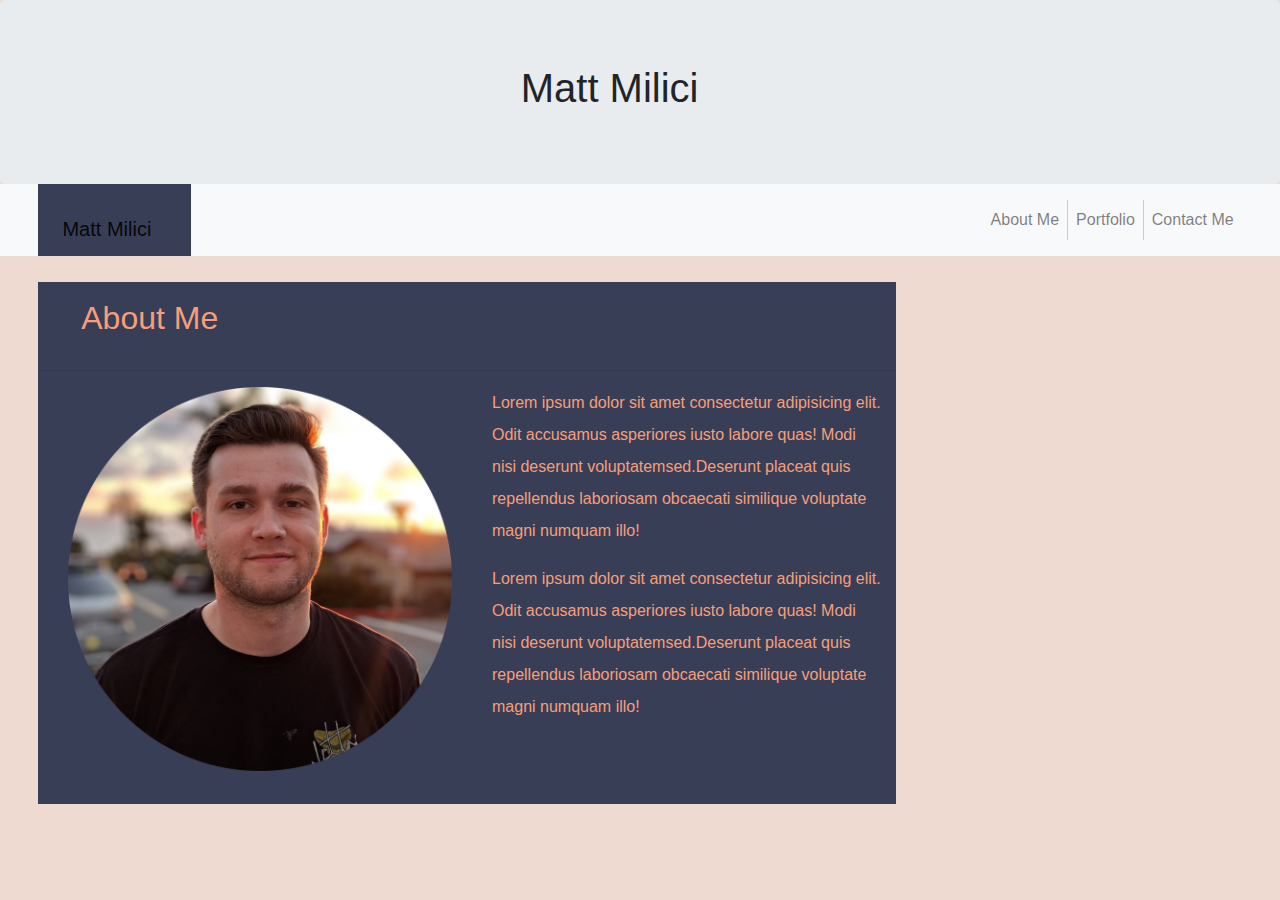
==== index.html @ 7990d2c3 "fixed the about me page and refactored css" ====
<!DOCTYPE html>
<html lang="en">
	<head>
		<meta charset="UTF-8" />
		<meta name="viewport" content="width=device-width, initial-scale=1.0" />
		<link
			rel="stylesheet"
			href="https://maxcdn.bootstrapcdn.com/bootstrap/4.5.0/css/bootstrap.min.css"
		/>
		<script src="https://ajax.googleapis.com/ajax/libs/jquery/3.5.1/jquery.min.js"></script>
		<script src="https://cdnjs.cloudflare.com/ajax/libs/popper.js/1.16.0/umd/popper.min.js"></script>
		<script src="https://maxcdn.bootstrapcdn.com/bootstrap/4.5.0/js/bootstrap.min.js"></script>
		<link rel="stylesheet" href="./style.css" />
		<title>Matt Milici Portfolio</title>
	</head>

	<body>
		<header class="header jumbotron text-center" style="margin-bottom: 0;">
			<h1>Matt Milici</h1>
		</header>

		<nav class="navbar navbar-expand-sm bg-light navbar-light text-center">
			<div class="name-logo">
				<a class="navbar-brand" href="#">Matt Milici</a>
			</div>

			<button
				class="navbar-toggler"
				type="button"
				data-toggle="collapse"
				data-target="#collapsibleNavbar"
			>
				<span class="navbar-toggler-icon"></span>
			</button>
			<div class="collapse navbar-collapse" id="collapsibleNavbar">
				<ul class="navbar-nav ml-auto">
					<li class="nav-item">
						<a class="nav-link" href="index.html">About Me</a>
					</li>
					<li class="nav-item">
						<a class="nav-link" href="portfolio.html">Portfolio</a>
					</li>
					<li class="nav-item">
						<a class="nav-link" href="contact.html">Contact Me</a>
					</li>
				</ul>
			</div>
		</nav>

		<main>
			<header class="name">
				<h2>About Me</h2>
			</header>
			<hr />

			<div class="container">
				<article class="row">
					<div class="col-12">
						<img
							class="float-left col-sm-12 col-md-6 col-lg-6"
							src="milici-profile-pic.png "
							alt="Matt Milici Profile "
						/>
						<p>
							Lorem ipsum dolor sit amet consectetur adipisicing elit. Odit
							accusamus asperiores iusto labore quas! Modi nisi deserunt
							voluptatemsed.Deserunt placeat quis repellendus laboriosam
							obcaecati similique voluptate magni numquam illo!
						</p>
						<p>
							Lorem ipsum dolor sit amet consectetur adipisicing elit. Odit
							accusamus asperiores iusto labore quas! Modi nisi deserunt
							voluptatemsed.Deserunt placeat quis repellendus laboriosam
							obcaecati similique voluptate magni numquam illo!
						</p>
					</div>
				</article>
			</div>
		</main>
		<script
			src="https://code.jquery.com/jquery-3.3.1.slim.min.js "
			integrity="sha384-q8i/X+965DzO0rT7abK41JStQIAqVgRVzpbzo5smXKp4YfRvH+8abtTE1Pi6jizo "
			crossorigin="anonymous "
		></script>
		<script
			src="https://cdnjs.cloudflare.com/ajax/libs/popper.js/1.14.3/umd/popper.min.js "
			integrity="sha384-ZMP7rVo3mIykV+2+9J3UJ46jBk0WLaUAdn689aCwoqbBJiSnjAK/l8WvCWPIPm49 "
			crossorigin="anonymous "
		></script>
		<script
			src="https://stackpath.bootstrapcdn.com/bootstrap/4.1.3/js/bootstrap.min.js "
			integrity="sha384-ChfqqxuZUCnJSK3+MXmPNIyE6ZbWh2IMqE241rYiqJxyMiZ6OW/JmZQ5stwEULTy "
			crossorigin="anonymous "
		></script>
	</body>
</html>
---- style.css ----
li:not(:last-child) {
            border-right: 1px solid #ccc;
        }
        
        .navbar {
            padding: 0% 3%;
        }
        
        h2 {
            text-align: left;
            padding: 2% 0%;
            margin-left: 5%;
        }
        
        main {
            background-color: #383e56;
            margin: 2% 3%;
            color: #f69e7b;
            margin-right: 30%;
        }
        
        .name-logo {
            padding: 0 2%;
            background-color: #383e56;
            font-size: 3em;
        }
        
        p {
            line-height: 2.0rem;
        }
        
        body {
            background-color: #eedad1;
        }
        
        header h1 {
            padding-right: 5%;
        }
        
        img {
            margin-bottom: 4%;
            margin-right: 3%;
        }
        
        @media screen and (max-width: 900px) {
            main {
                background-color: #383e56;
                color: #f69e7b;
                margin-right: 0%;
                margin: 2% 3%;
            }
        }
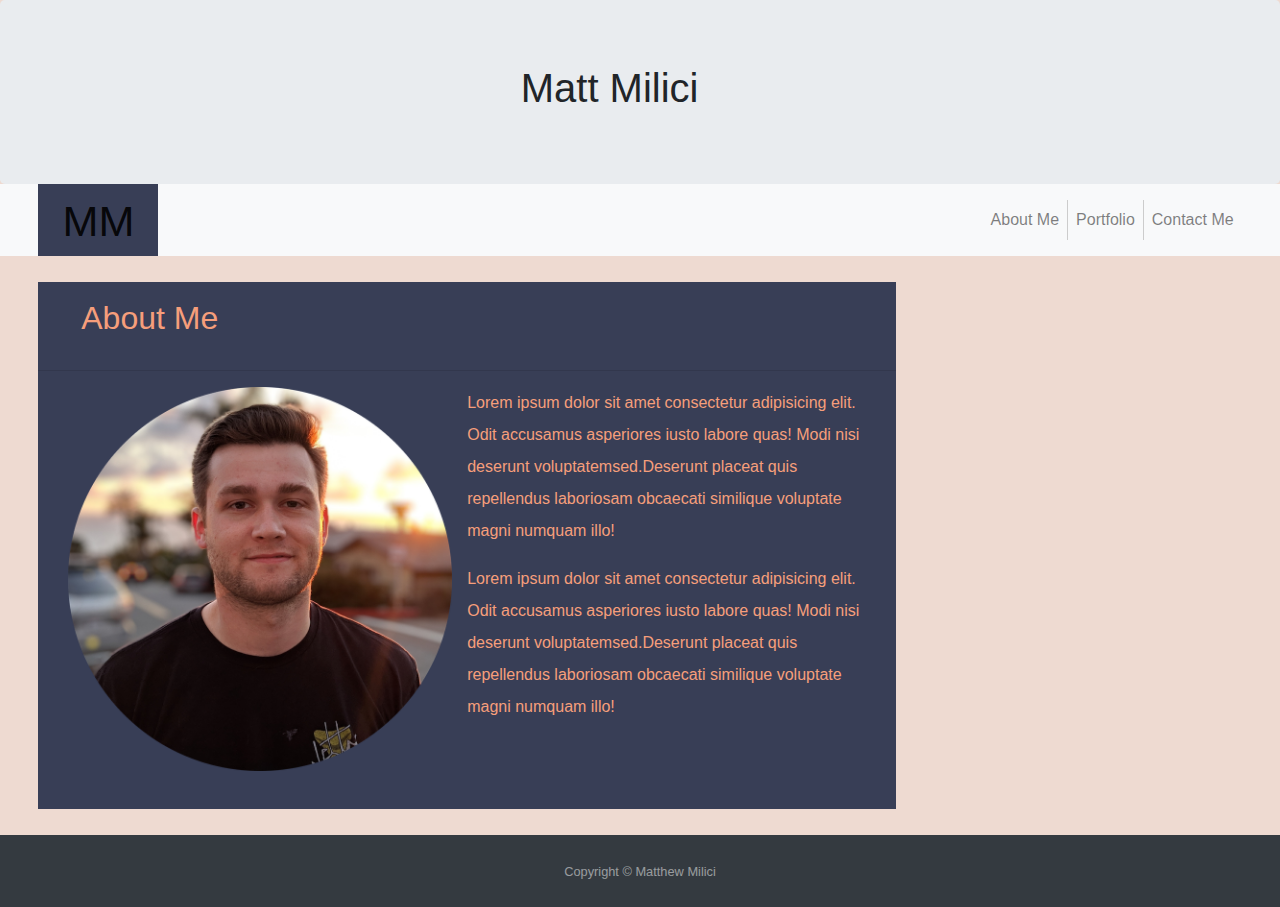
==== commit 74797589: "added contact page and began working on portfolio" ====
--- a/index.html
+++ b/index.html
@@ -21,7 +21,7 @@
 
 		<nav class="navbar navbar-expand-sm bg-light navbar-light text-center">
 			<div class="name-logo">
-				<a class="navbar-brand" href="#">Matt Milici</a>
+				<a class="navbar-brand" href="#">MM</a>
 			</div>
 
 			<button
@@ -57,7 +57,7 @@
 				<article class="row">
 					<div class="col-12">
 						<img
-							class="float-left col-sm-12 col-md-6 col-lg-6"
+							class="profile-img float-left col-sm-12 col-md-6 col-lg-6"
 							src="milici-profile-pic.png "
 							alt="Matt Milici Profile "
 						/>
@@ -77,6 +77,13 @@
 				</article>
 			</div>
 		</main>
+
+		<footer id="sticky-footer" class="py-4 bg-dark text-white-50">
+			<div class="container text-center">
+				<small>Copyright &copy; Matthew Milici</small>
+			</div>
+		</footer>
+
 		<script
 			src="https://code.jquery.com/jquery-3.3.1.slim.min.js "
 			integrity="sha384-q8i/X+965DzO0rT7abK41JStQIAqVgRVzpbzo5smXKp4YfRvH+8abtTE1Pi6jizo "
--- a/style.css
+++ b/style.css
@@ -1,52 +1,106 @@
-        li:not(:last-child) {
-            border-right: 1px solid #ccc;
-        }
-        
-        .navbar {
-            padding: 0% 3%;
-        }
-        
-        h2 {
-            text-align: left;
-            padding: 2% 0%;
-            margin-left: 5%;
-        }
-        
-        main {
-            background-color: #383e56;
-            margin: 2% 3%;
-            color: #f69e7b;
-            margin-right: 30%;
-        }
-        
-        .name-logo {
-            padding: 0 2%;
-            background-color: #383e56;
-            font-size: 3em;
-        }
-        
-        p {
-            line-height: 2.0rem;
-        }
-        
-        body {
-            background-color: #eedad1;
-        }
-        
-        header h1 {
-            padding-right: 5%;
-        }
-        
-        img {
-            margin-bottom: 4%;
-            margin-right: 3%;
-        }
-        
-        @media screen and (max-width: 900px) {
-            main {
-                background-color: #383e56;
-                color: #f69e7b;
-                margin-right: 0%;
-                margin: 2% 3%;
-            }
-        }+li:not(:last-child) {
+    border-right: 1px solid #ccc;
+}
+
+.navbar {
+    padding: 0% 3%;
+}
+
+h2 {
+    text-align: left;
+    padding: 2% 0%;
+    margin-left: 5%;
+}
+
+main {
+    background-color: #383e56;
+    margin: 2% 3%;
+    color: #f69e7b;
+    margin-right: 30%;
+    padding-bottom: 3%;
+}
+
+.name-logo {
+    padding: 0 2%;
+    background-color: #383e56;
+    font-size: 3em;
+}
+
+p {
+    line-height: 2.0rem;
+}
+
+body {
+    background-color: #eedad1;
+}
+
+header h1 {
+    padding-right: 5%;
+}
+
+.navbar-brand {
+    padding: 0;
+    margin: 0;
+    font-size: .9em;
+}
+
+
+/* ------------ contact me ---------------- */
+
+.form-group {
+    margin: 0 3% 3% 3%;
+}
+
+.message {
+    display: block;
+}
+
+
+/* ------------ contact me ---------------- */
+
+
+/* ----------- Portfolio ---------- */
+
+.bottom-right {
+    position: absolute;
+    text-align: center;
+    top: 80%;
+    left: 0;
+    width: 100%;
+    background-color: blue;
+    opacity: 70%;
+}
+
+.LinkedIn {
+    padding: 0;
+    margin: 3% 2%;
+}
+
+
+/* ----------- Portfolio ---------- */
+
+@media screen and (max-width: 800px) {
+    main {
+        background-color: #383e56;
+        color: #f69e7b;
+        margin-right: 0%;
+        margin: 2% 1%;
+    }
+    .profile-img {
+        margin-bottom: 5%;
+        margin-right: 3%;
+    }
+    .container {
+        padding: 0;
+        margin: auto;
+    }
+    p {
+        text-align: center;
+    }
+}
+
+@media only screen and (max-width: 900px) {
+    header {
+        display: none;
+    }
+}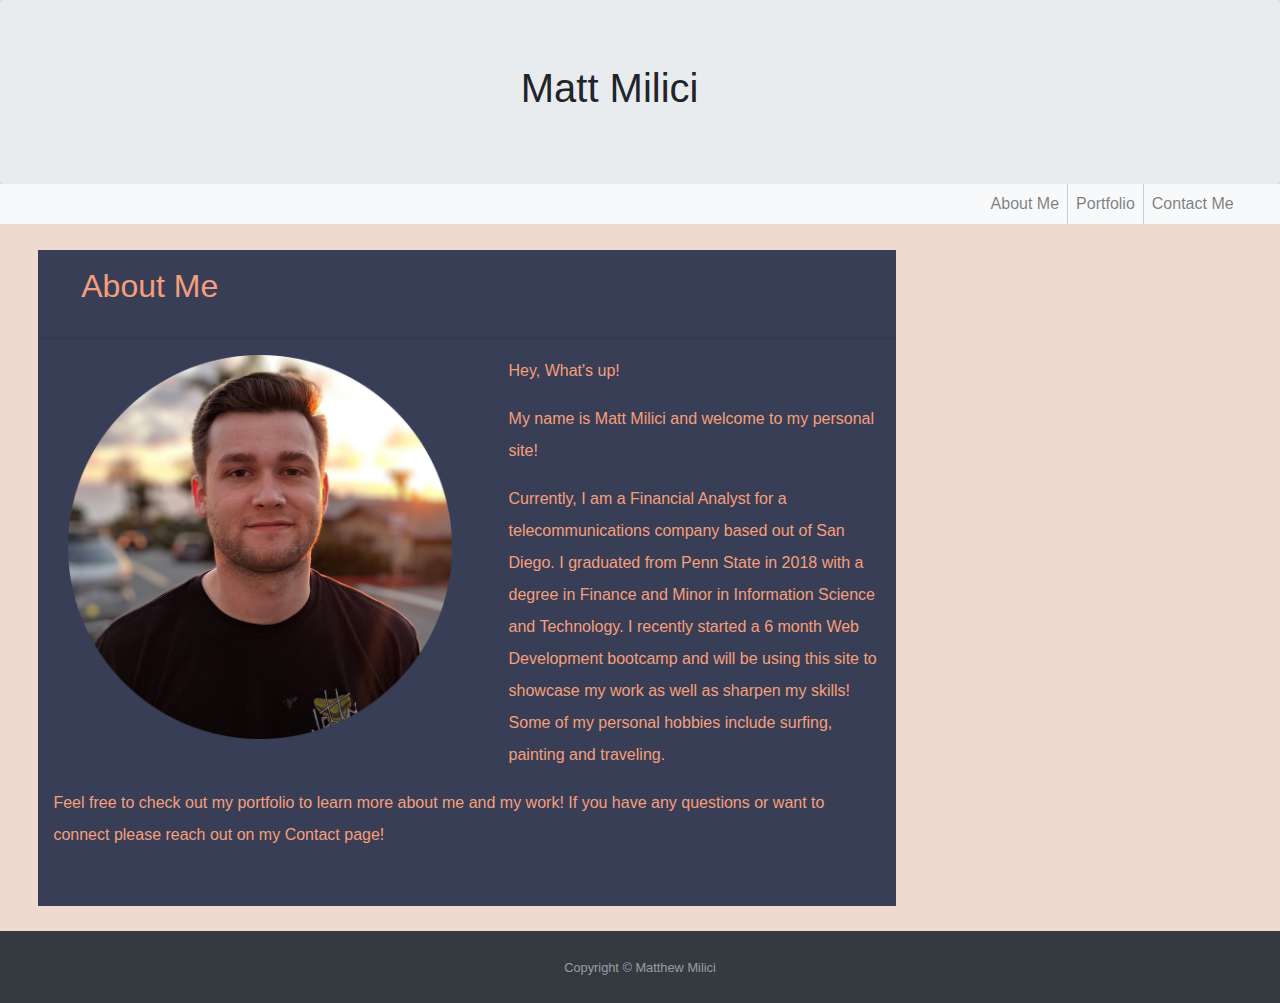
==== commit 6b1d892c: "resolved issue with portfolio div" ====
--- a/index.html
+++ b/index.html
@@ -1,103 +1,78 @@
 <!DOCTYPE html>
 <html lang="en">
-	<head>
-		<meta charset="UTF-8" />
-		<meta name="viewport" content="width=device-width, initial-scale=1.0" />
-		<link
-			rel="stylesheet"
-			href="https://maxcdn.bootstrapcdn.com/bootstrap/4.5.0/css/bootstrap.min.css"
-		/>
-		<script src="https://ajax.googleapis.com/ajax/libs/jquery/3.5.1/jquery.min.js"></script>
-		<script src="https://cdnjs.cloudflare.com/ajax/libs/popper.js/1.16.0/umd/popper.min.js"></script>
-		<script src="https://maxcdn.bootstrapcdn.com/bootstrap/4.5.0/js/bootstrap.min.js"></script>
-		<link rel="stylesheet" href="./style.css" />
-		<title>Matt Milici Portfolio</title>
-	</head>
 
-	<body>
-		<header class="header jumbotron text-center" style="margin-bottom: 0;">
-			<h1>Matt Milici</h1>
-		</header>
+<head>
+    <meta charset="UTF-8" />
+    <meta name="viewport" content="width=device-width, initial-scale=1.0" />
+    <link rel="stylesheet" href="https://maxcdn.bootstrapcdn.com/bootstrap/4.5.0/css/bootstrap.min.css" />
+    <script src="https://ajax.googleapis.com/ajax/libs/jquery/3.5.1/jquery.min.js"></script>
+    <script src="https://cdnjs.cloudflare.com/ajax/libs/popper.js/1.16.0/umd/popper.min.js"></script>
+    <script src="https://maxcdn.bootstrapcdn.com/bootstrap/4.5.0/js/bootstrap.min.js"></script>
+    <link rel="stylesheet" href="./style.css" />
+    <title>Matt Milici Portfolio</title>
+</head>
 
-		<nav class="navbar navbar-expand-sm bg-light navbar-light text-center">
-			<div class="name-logo">
-				<a class="navbar-brand" href="#">MM</a>
-			</div>
+<body>
+    <header class="header jumbotron text-center" style="margin-bottom: 0;">
+        <h1>Matt Milici</h1>
+    </header>
 
-			<button
-				class="navbar-toggler"
-				type="button"
-				data-toggle="collapse"
-				data-target="#collapsibleNavbar"
-			>
+    <nav class="navbar navbar-expand-sm bg-light navbar-light text-center">
+        <div class="name-logo">
+            <a class="navbar-brand" href="#">MM</a>
+        </div>
+
+        <button class="navbar-toggler" type="button" data-toggle="collapse" data-target="#collapsibleNavbar">
 				<span class="navbar-toggler-icon"></span>
 			</button>
-			<div class="collapse navbar-collapse" id="collapsibleNavbar">
-				<ul class="navbar-nav ml-auto">
-					<li class="nav-item">
-						<a class="nav-link" href="index.html">About Me</a>
-					</li>
-					<li class="nav-item">
-						<a class="nav-link" href="portfolio.html">Portfolio</a>
-					</li>
-					<li class="nav-item">
-						<a class="nav-link" href="contact.html">Contact Me</a>
-					</li>
-				</ul>
-			</div>
-		</nav>
+        <div class="collapse navbar-collapse" id="collapsibleNavbar">
+            <ul class="navbar-nav ml-auto">
+                <li class="nav-item">
+                    <a class="nav-link" href="index.html">About Me</a>
+                </li>
+                <li class="nav-item">
+                    <a class="nav-link" href="portfolio.html">Portfolio</a>
+                </li>
+                <li class="nav-item">
+                    <a class="nav-link" href="contact.html">Contact Me</a>
+                </li>
+            </ul>
+        </div>
+    </nav>
 
-		<main>
-			<header class="name">
-				<h2>About Me</h2>
-			</header>
-			<hr />
+    <main>
+        <header class="name">
+            <h2>About Me</h2>
+        </header>
+        <hr />
 
-			<div class="container">
-				<article class="row">
-					<div class="col-12">
-						<img
-							class="profile-img float-left col-sm-12 col-md-6 col-lg-6"
-							src="milici-profile-pic.png "
-							alt="Matt Milici Profile "
-						/>
-						<p>
-							Lorem ipsum dolor sit amet consectetur adipisicing elit. Odit
-							accusamus asperiores iusto labore quas! Modi nisi deserunt
-							voluptatemsed.Deserunt placeat quis repellendus laboriosam
-							obcaecati similique voluptate magni numquam illo!
-						</p>
-						<p>
-							Lorem ipsum dolor sit amet consectetur adipisicing elit. Odit
-							accusamus asperiores iusto labore quas! Modi nisi deserunt
-							voluptatemsed.Deserunt placeat quis repellendus laboriosam
-							obcaecati similique voluptate magni numquam illo!
-						</p>
-					</div>
-				</article>
-			</div>
-		</main>
+        <div class="container">
+            <article class="row">
+                <div class="col-12">
+                    <img class="profile-img float-left col-sm-12 col-md-6 col-lg-6" src="milici-profile-pic.png " alt="Matt Milici Profile " />
+                    <p>Hey, What's up!</p>
+                    <p>My name is Matt Milici and welcome to my personal site!</p>
+                    <p>
+                        Currently, I am a Financial Analyst for a telecommunications company based out of San Diego. I graduated from Penn State in 2018 with a degree in Finance and Minor in Information Science and Technology. I recently started a 6 month Web Development bootcamp
+                        and will be using this site to showcase my work as well as sharpen my skills! Some of my personal hobbies include surfing, painting and traveling.
+                    </p>
+                    <p>
+                        Feel free to check out my portfolio to learn more about me and my work! If you have any questions or want to connect please reach out on my Contact page!
+                    </p>
+                </div>
+            </article>
+        </div>
+    </main>
 
-		<footer id="sticky-footer" class="py-4 bg-dark text-white-50">
-			<div class="container text-center">
-				<small>Copyright &copy; Matthew Milici</small>
-			</div>
-		</footer>
+    <footer id="sticky-footer" class="py-4 bg-dark text-white-50">
+        <div class="container text-center">
+            <small>Copyright &copy; Matthew Milici</small>
+        </div>
+    </footer>
 
-		<script
-			src="https://code.jquery.com/jquery-3.3.1.slim.min.js "
-			integrity="sha384-q8i/X+965DzO0rT7abK41JStQIAqVgRVzpbzo5smXKp4YfRvH+8abtTE1Pi6jizo "
-			crossorigin="anonymous "
-		></script>
-		<script
-			src="https://cdnjs.cloudflare.com/ajax/libs/popper.js/1.14.3/umd/popper.min.js "
-			integrity="sha384-ZMP7rVo3mIykV+2+9J3UJ46jBk0WLaUAdn689aCwoqbBJiSnjAK/l8WvCWPIPm49 "
-			crossorigin="anonymous "
-		></script>
-		<script
-			src="https://stackpath.bootstrapcdn.com/bootstrap/4.1.3/js/bootstrap.min.js "
-			integrity="sha384-ChfqqxuZUCnJSK3+MXmPNIyE6ZbWh2IMqE241rYiqJxyMiZ6OW/JmZQ5stwEULTy "
-			crossorigin="anonymous "
-		></script>
-	</body>
-</html>
+    <script src="https://code.jquery.com/jquery-3.3.1.slim.min.js " integrity="sha384-q8i/X+965DzO0rT7abK41JStQIAqVgRVzpbzo5smXKp4YfRvH+8abtTE1Pi6jizo " crossorigin="anonymous "></script>
+    <script src="https://cdnjs.cloudflare.com/ajax/libs/popper.js/1.14.3/umd/popper.min.js " integrity="sha384-ZMP7rVo3mIykV+2+9J3UJ46jBk0WLaUAdn689aCwoqbBJiSnjAK/l8WvCWPIPm49 " crossorigin="anonymous "></script>
+    <script src="https://stackpath.bootstrapcdn.com/bootstrap/4.1.3/js/bootstrap.min.js " integrity="sha384-ChfqqxuZUCnJSK3+MXmPNIyE6ZbWh2IMqE241rYiqJxyMiZ6OW/JmZQ5stwEULTy " crossorigin="anonymous "></script>
+</body>
+
+</html>--- a/style.css
+++ b/style.css
@@ -10,6 +10,11 @@
     text-align: left;
     padding: 2% 0%;
     margin-left: 5%;
+}
+
+.profile-img {
+    margin-bottom: 5%;
+    margin-right: 5%;
 }
 
 main {
@@ -27,7 +32,7 @@
 }
 
 p {
-    line-height: 2.0rem;
+    line-height: 2rem;
 }
 
 body {
@@ -39,9 +44,10 @@
 }
 
 .navbar-brand {
+    display: none;
     padding: 0;
     margin: 0;
-    font-size: .9em;
+    font-size: 0.9em;
 }
 
 
@@ -61,19 +67,77 @@
 
 /* ----------- Portfolio ---------- */
 
-.bottom-right {
-    position: absolute;
+.LinkedIn {
+    width: 300px;
+    height: 200px;
+    background-image: url("./Assets/Images/placeholder.jpg");
+    background-repeat: no-repeat;
+    background-size: cover;
+    border: 1px solid red;
+    margin: auto;
+    margin-bottom: 4%;
+}
+
+.fun-facts {
+    width: 300px;
+    height: 200px;
+    background-image: url("./Assets/Images/placeholder.jpg");
+    background-repeat: no-repeat;
+    background-size: cover;
+    border: 1px solid red;
+    margin: auto;
+}
+
+.about-me {
+    width: 300px;
+    height: 200px;
+    background-image: url("./Assets/Images/placeholder.jpg");
+    background-repeat: no-repeat;
+    background-size: cover;
+    border: 1px solid red;
+    margin: auto;
+}
+
+.github {
+    width: 300px;
+    height: 200px;
+    background-image: url("./Assets/Images/placeholder.jpg");
+    background-repeat: no-repeat;
+    background-size: cover;
+    border: 1px solid red;
+    margin: auto;
+}
+
+.personal-site {
+    width: 300px;
+    height: 200px;
+    background-image: url("./Assets/Images/placeholder.jpg");
+    background-repeat: no-repeat;
+    background-size: cover;
+    border: 1px solid red;
+    margin: auto;
+}
+
+.past-projects {
+    width: 300px;
+    height: 200px;
+    background-image: url("./Assets/Images/placeholder.jpg");
+    background-repeat: no-repeat;
+    background-size: cover;
+    border: 1px solid red;
+    margin: auto;
+}
+
+div span {
+    width: 100%;
+}
+
+.col-sm-12 p {
     text-align: center;
-    top: 80%;
-    left: 0;
-    width: 100%;
     background-color: blue;
     opacity: 70%;
-}
-
-.LinkedIn {
-    padding: 0;
-    margin: 3% 2%;
+    position: relative;
+    top: 80%;
 }
 
 
@@ -86,16 +150,9 @@
         margin-right: 0%;
         margin: 2% 1%;
     }
-    .profile-img {
-        margin-bottom: 5%;
-        margin-right: 3%;
-    }
     .container {
         padding: 0;
         margin: auto;
-    }
-    p {
-        text-align: center;
     }
 }
 
@@ -103,4 +160,10 @@
     header {
         display: none;
     }
+    .navbar-brand {
+        display: inline;
+    }
+    p {
+        text-align: center;
+    }
 }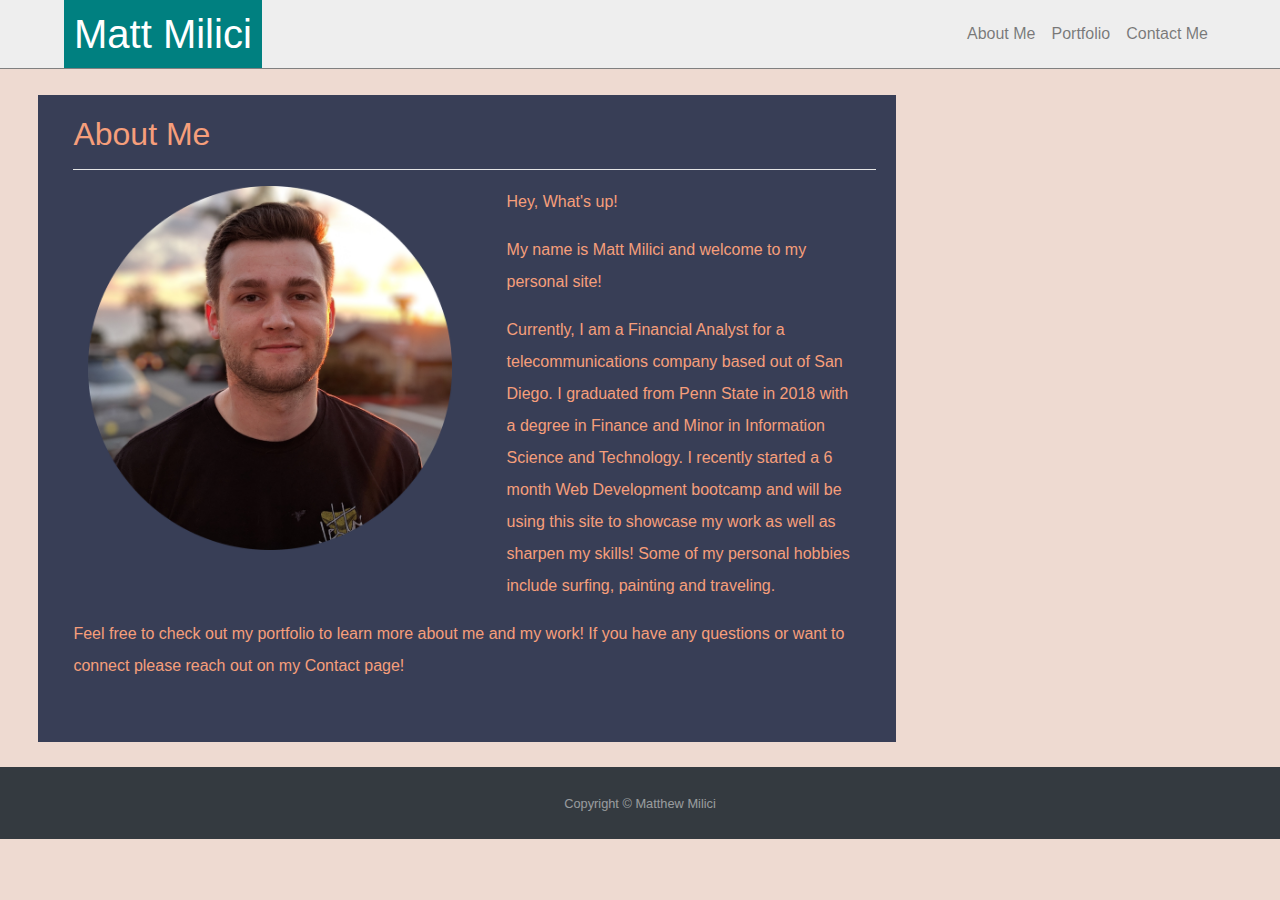
==== commit bade36c8: "functioning website. Last step is to color code." ====
--- a/index.html
+++ b/index.html
@@ -13,34 +13,31 @@
 </head>
 
 <body>
-    <header class="header jumbotron text-center" style="margin-bottom: 0;">
-        <h1>Matt Milici</h1>
-    </header>
+    <div class="nav-div">
+        <nav class="navbar-nav navbar-expand-sm bg-light navbar-light text-center">
+            <header class="text-center" style="margin-bottom: 0;">
+                <h1>Matt Milici</h1>
+            </header>
+            <button class="navbar-toggler" type="button" data-toggle="collapse" data-target="#collapsibleNavbar">
+					<span class="navbar-toggler-icon"></span>
+				</button>
+            <div class="collapse navbar-collapse">
+                <ul class="navbar-nav ml-auto nav-links">
+                    <li class="nav-item">
+                        <a class="nav-link" href="index.html">About Me</a>
+                    </li>
+                    <li class="nav-item">
+                        <a class="nav-link" href="portfolio.html">Portfolio</a>
+                    </li>
+                    <li class="nav-item">
+                        <a class="nav-link" href="contact.html">Contact Me</a>
+                    </li>
+                </ul>
+            </div>
+        </nav>
+    </div>
 
-    <nav class="navbar navbar-expand-sm bg-light navbar-light text-center">
-        <div class="name-logo">
-            <a class="navbar-brand" href="#">MM</a>
-        </div>
-
-        <button class="navbar-toggler" type="button" data-toggle="collapse" data-target="#collapsibleNavbar">
-				<span class="navbar-toggler-icon"></span>
-			</button>
-        <div class="collapse navbar-collapse" id="collapsibleNavbar">
-            <ul class="navbar-nav ml-auto">
-                <li class="nav-item">
-                    <a class="nav-link" href="index.html">About Me</a>
-                </li>
-                <li class="nav-item">
-                    <a class="nav-link" href="portfolio.html">Portfolio</a>
-                </li>
-                <li class="nav-item">
-                    <a class="nav-link" href="contact.html">Contact Me</a>
-                </li>
-            </ul>
-        </div>
-    </nav>
-
-    <main>
+    <main class="page-div">
         <header class="name">
             <h2>About Me</h2>
         </header>
--- a/style.css
+++ b/style.css
@@ -1,16 +1,33 @@
-li:not(:last-child) {
-    border-right: 1px solid #ccc;
+/* ------------ navbar ---------------- */
+
+.nav-div {
+    padding: 0 5%;
+    background-color: #eeeeee;
+    border-bottom: 1px solid gray;
 }
 
 .navbar {
-    padding: 0% 3%;
+    padding: 0%;
+    background-color: #eeeeee;
 }
 
-h2 {
-    text-align: left;
-    padding: 2% 0%;
-    margin-left: 5%;
+header h1 {
+    padding: 10px 10px;
+    margin: 0%;
+    background-color: teal;
+    color: white;
 }
+
+.collapse {
+    background-color: #eeeeee;
+}
+
+.nav-links {
+    background-color: #eeeeee;
+}
+
+
+/* ------------navbar---------------- */
 
 .profile-img {
     margin-bottom: 5%;
@@ -25,29 +42,12 @@
     padding-bottom: 3%;
 }
 
-.name-logo {
-    padding: 0 2%;
-    background-color: #383e56;
-    font-size: 3em;
-}
-
 p {
     line-height: 2rem;
 }
 
 body {
     background-color: #eedad1;
-}
-
-header h1 {
-    padding-right: 5%;
-}
-
-.navbar-brand {
-    display: none;
-    padding: 0;
-    margin: 0;
-    font-size: 0.9em;
 }
 
 
@@ -64,86 +64,50 @@
 
 /* ------------ contact me ---------------- */
 
-
-/* ----------- Portfolio ---------- */
-
-.LinkedIn {
-    width: 300px;
-    height: 200px;
-    background-image: url("./Assets/Images/placeholder.jpg");
-    background-repeat: no-repeat;
-    background-size: cover;
-    border: 1px solid red;
-    margin: auto;
-    margin-bottom: 4%;
+.page-div {
+    padding: 20px;
 }
 
-.fun-facts {
-    width: 300px;
-    height: 200px;
-    background-image: url("./Assets/Images/placeholder.jpg");
-    background-repeat: no-repeat;
-    background-size: cover;
-    border: 1px solid red;
-    margin: auto;
+hr {
+    background-color: white;
+    margin-left: 15px;
+    margin-left: 15px;
 }
 
-.about-me {
-    width: 300px;
-    height: 200px;
-    background-image: url("./Assets/Images/placeholder.jpg");
-    background-repeat: no-repeat;
-    background-size: cover;
-    border: 1px solid red;
-    margin: auto;
+h2 {
+    padding-left: 15px;
 }
 
-.github {
-    width: 300px;
-    height: 200px;
-    background-image: url("./Assets/Images/placeholder.jpg");
-    background-repeat: no-repeat;
-    background-size: cover;
-    border: 1px solid red;
-    margin: auto;
-}
-
-.personal-site {
-    width: 300px;
-    height: 200px;
-    background-image: url("./Assets/Images/placeholder.jpg");
-    background-repeat: no-repeat;
-    background-size: cover;
-    border: 1px solid red;
-    margin: auto;
-}
-
-.past-projects {
-    width: 300px;
-    height: 200px;
-    background-image: url("./Assets/Images/placeholder.jpg");
-    background-repeat: no-repeat;
-    background-size: cover;
-    border: 1px solid red;
-    margin: auto;
-}
-
-div span {
+.footer {
+    position: fixed;
+    left: 0;
+    bottom: 0;
     width: 100%;
-}
-
-.col-sm-12 p {
     text-align: center;
-    background-color: blue;
-    opacity: 70%;
-    position: relative;
-    top: 80%;
 }
 
 
 /* ----------- Portfolio ---------- */
 
-@media screen and (max-width: 800px) {
+.card-text {
+    text-align: center;
+    background-color: #f69e7b;
+    opacity: 75%;
+    color: #383e56;
+    font-weight: bold;
+}
+
+.row {
+    margin-bottom: 3%;
+}
+
+
+/* ----------- Portfolio ---------- */
+
+@media screen and (max-width: 640px) {
+    .text-center {
+        display: block;
+    }
     main {
         background-color: #383e56;
         color: #f69e7b;
@@ -154,16 +118,25 @@
         padding: 0;
         margin: auto;
     }
+    .nav-links {
+        margin: auto;
+    }
+    .card {
+        margin: 5% auto;
+    }
+    .row {
+        margin-bottom: 5%;
+    }
+    .nav-div {
+        padding: 0;
+    }
 }
 
-@media only screen and (max-width: 900px) {
-    header {
-        display: none;
-    }
-    .navbar-brand {
-        display: inline;
-    }
+@media only screen and (max-width: 768px) {
     p {
         text-align: center;
     }
+    .row {
+        margin-bottom: 5%;
+    }
 }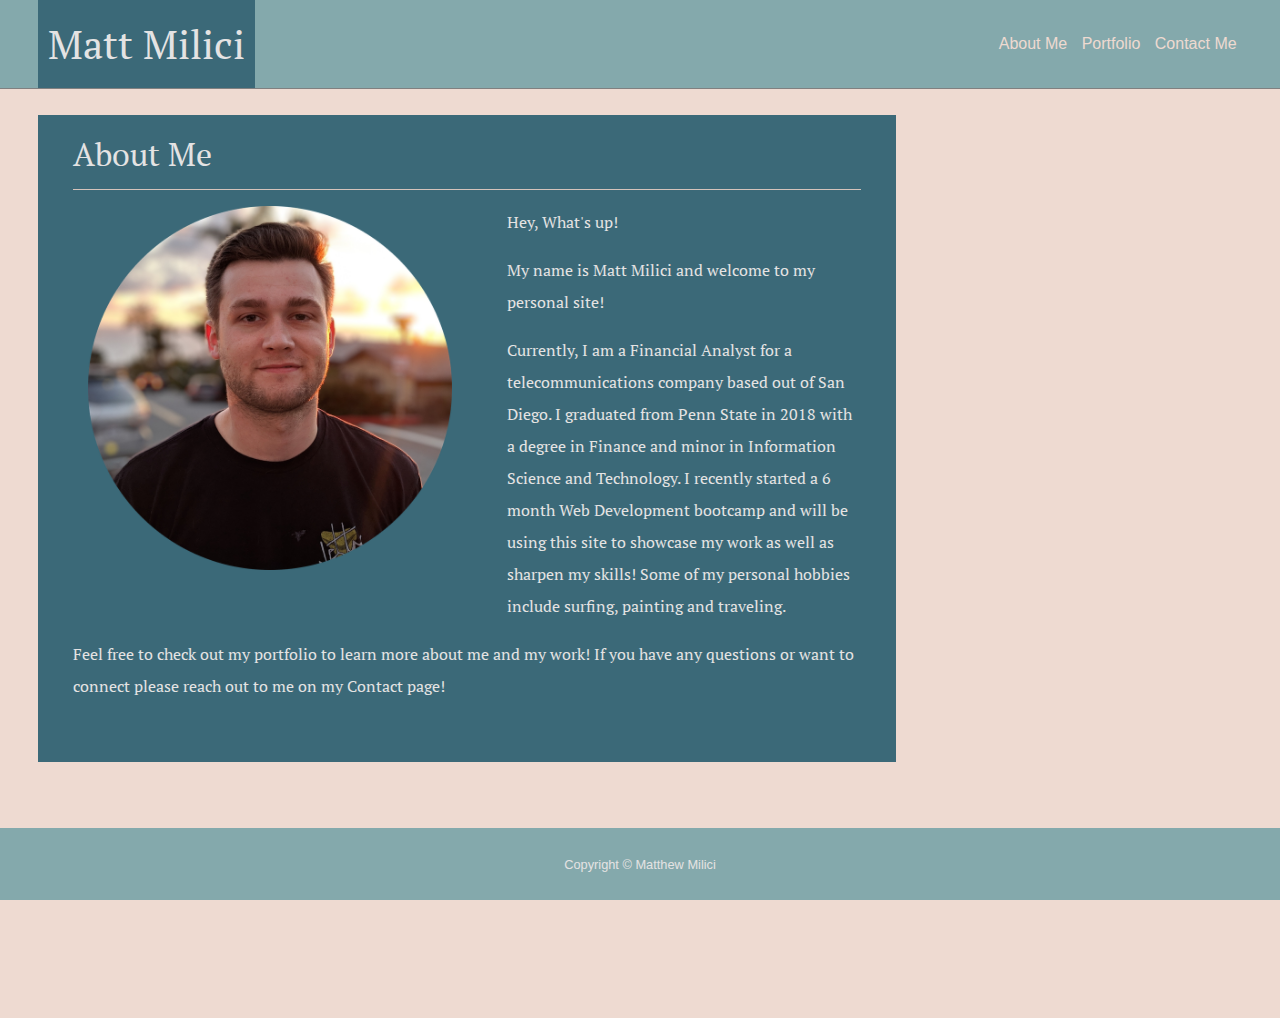
==== commit dbd8deb2: "Code Refactor" ====
--- a/index.html
+++ b/index.html
@@ -4,6 +4,7 @@
 <head>
     <meta charset="UTF-8" />
     <meta name="viewport" content="width=device-width, initial-scale=1.0" />
+    <link href="https://fonts.googleapis.com/css2?family=PT+Serif&display=swap" rel="stylesheet" />
     <link rel="stylesheet" href="https://maxcdn.bootstrapcdn.com/bootstrap/4.5.0/css/bootstrap.min.css" />
     <script src="https://ajax.googleapis.com/ajax/libs/jquery/3.5.1/jquery.min.js"></script>
     <script src="https://cdnjs.cloudflare.com/ajax/libs/popper.js/1.16.0/umd/popper.min.js"></script>
@@ -14,24 +15,15 @@
 
 <body>
     <div class="nav-div">
-        <nav class="navbar-nav navbar-expand-sm bg-light navbar-light text-center">
-            <header class="text-center" style="margin-bottom: 0;">
+        <nav class="navbar-nav navbar-expand-sm navbar-light">
+            <header class="text-center">
                 <h1>Matt Milici</h1>
             </header>
-            <button class="navbar-toggler" type="button" data-toggle="collapse" data-target="#collapsibleNavbar">
-					<span class="navbar-toggler-icon"></span>
-				</button>
-            <div class="collapse navbar-collapse">
-                <ul class="navbar-nav ml-auto nav-links">
-                    <li class="nav-item">
-                        <a class="nav-link" href="index.html">About Me</a>
-                    </li>
-                    <li class="nav-item">
-                        <a class="nav-link" href="portfolio.html">Portfolio</a>
-                    </li>
-                    <li class="nav-item">
-                        <a class="nav-link" href="contact.html">Contact Me</a>
-                    </li>
+            <div class="nav-links">
+                <ul class="nav-ul">
+                    <a class="nav-item" href="index.html ">About Me</a>
+                    <a class="nav-item" href="portfolio.html ">Portfolio</a>
+                    <a class="nav-item" href="contact.html ">Contact Me</a>
                 </ul>
             </div>
         </nav>
@@ -42,7 +34,6 @@
             <h2>About Me</h2>
         </header>
         <hr />
-
         <div class="container">
             <article class="row">
                 <div class="col-12">
@@ -50,18 +41,18 @@
                     <p>Hey, What's up!</p>
                     <p>My name is Matt Milici and welcome to my personal site!</p>
                     <p>
-                        Currently, I am a Financial Analyst for a telecommunications company based out of San Diego. I graduated from Penn State in 2018 with a degree in Finance and Minor in Information Science and Technology. I recently started a 6 month Web Development bootcamp
+                        Currently, I am a Financial Analyst for a telecommunications company based out of San Diego. I graduated from Penn State in 2018 with a degree in Finance and minor in Information Science and Technology. I recently started a 6 month Web Development bootcamp
                         and will be using this site to showcase my work as well as sharpen my skills! Some of my personal hobbies include surfing, painting and traveling.
                     </p>
                     <p>
-                        Feel free to check out my portfolio to learn more about me and my work! If you have any questions or want to connect please reach out on my Contact page!
+                        Feel free to check out my portfolio to learn more about me and my work! If you have any questions or want to connect please reach out to me on my Contact page!
                     </p>
                 </div>
             </article>
         </div>
     </main>
 
-    <footer id="sticky-footer" class="py-4 bg-dark text-white-50">
+    <footer id="sticky-footer" class="py-4 footer">
         <div class="container text-center">
             <small>Copyright &copy; Matthew Milici</small>
         </div>
--- a/style.css
+++ b/style.css
@@ -1,54 +1,113 @@
+/* ------------ all pages ---------------- */
+
+main {
+    background-color: #3b6978;
+    margin: 2% 3%;
+    color: #e4e3e3;
+    margin-right: 30%;
+    padding-bottom: 3%;
+}
+
+body {
+    background-color: #eedad1;
+}
+
+.page-div {
+    padding: 20px;
+    margin-bottom: 20%;
+}
+
+hr {
+    background-color: #eedad1;
+    margin: 16px 15px;
+}
+
+h2 {
+    padding-left: 15px;
+}
+
+h1,
+p,
+h2 {
+    font-family: "PT Serif", serif;
+}
+
+
+/* ------------ all pages ---------------- */
+
+
 /* ------------ navbar ---------------- */
 
 .nav-div {
-    padding: 0 5%;
-    background-color: #eeeeee;
+    padding: 0 3%;
     border-bottom: 1px solid gray;
 }
 
-.navbar {
-    padding: 0%;
-    background-color: #eeeeee;
+a {
+    color: #eedad1;
+}
+
+.nav-ul {
+    padding-bottom: 0;
+    margin-bottom: 0;
 }
 
 header h1 {
-    padding: 10px 10px;
+    padding: 20px 10px;
     margin: 0%;
-    background-color: teal;
-    color: white;
-}
-
-.collapse {
-    background-color: #eeeeee;
-}
-
-.nav-links {
-    background-color: #eeeeee;
+    background-color: #3b6978;
+    color: #e4e3e3;
+}
+
+.nav-item {
+    margin: auto 5px;
+}
+
+nav,
+.nav-div,
+.nav-link,
+.navlinks {
+    background-color: #84a9ac;
+}
+
+.navbar-nav {
+    justify-content: space-between;
+    align-items: center;
+    align-content: space-between;
 }
 
 
 /* ------------navbar---------------- */
+
+
+/* ------------footer---------------- */
+
+.footer {
+    background-color: #84a9ac;
+    color: #e4e3e3;
+    position: fixed;
+    bottom: 0;
+    width: 100%;
+    text-align: center;
+}
+
+
+/* ------------footer---------------- */
+
+
+/* ------------About Me---------------- */
 
 .profile-img {
     margin-bottom: 5%;
     margin-right: 5%;
 }
 
-main {
-    background-color: #383e56;
-    margin: 2% 3%;
-    color: #f69e7b;
-    margin-right: 30%;
-    padding-bottom: 3%;
-}
-
 p {
     line-height: 2rem;
 }
 
-body {
-    background-color: #eedad1;
-}
+
+/* ------------About Me---------------- */
 
 
 /* ------------ contact me ---------------- */
@@ -64,53 +123,33 @@
 
 /* ------------ contact me ---------------- */
 
-.page-div {
-    padding: 20px;
-}
-
-hr {
-    background-color: white;
-    margin-left: 15px;
-    margin-left: 15px;
-}
-
-h2 {
-    padding-left: 15px;
-}
-
-.footer {
-    position: fixed;
-    left: 0;
-    bottom: 0;
+
+/* ----------- Portfolio ---------- */
+
+.card-text {
+    margin: auto;
     width: 100%;
-    text-align: center;
+    height: 10%;
+    bottom: 5%;
+    background-color: #204051;
+    border-top: 1px solid #e4e3e3;
+    border-bottom: 1px solid #e4e3e3;
+    color: #e4e3e3;
+    font-weight: bold;
+    display: flex;
+    justify-content: center;
+    align-items: center;
+}
+
+.row {
+    padding-bottom: 3%;
 }
 
 
 /* ----------- Portfolio ---------- */
 
-.card-text {
-    text-align: center;
-    background-color: #f69e7b;
-    opacity: 75%;
-    color: #383e56;
-    font-weight: bold;
-}
-
-.row {
-    margin-bottom: 3%;
-}
-
-
-/* ----------- Portfolio ---------- */
-
-@media screen and (max-width: 640px) {
-    .text-center {
-        display: block;
-    }
+@media only screen and (max-width: 768px) {
     main {
-        background-color: #383e56;
-        color: #f69e7b;
         margin-right: 0%;
         margin: 2% 1%;
     }
@@ -118,25 +157,51 @@
         padding: 0;
         margin: auto;
     }
+    hr {
+        margin-left: 0;
+        margin-right: 0;
+    }
+    .card {
+        margin: 5% auto;
+    }
+    h2 {
+        padding-left: 0;
+    }
+    .row {
+        padding-bottom: 0%;
+    }
+}
+
+@media screen and (max-width: 640px) {
+    /* ------------ navbar ---------------- */
+    .nav-ul {
+        margin: auto;
+        padding: 1% 0;
+    }
     .nav-links {
         margin: auto;
-    }
-    .card {
-        margin: 5% auto;
-    }
-    .row {
-        margin-bottom: 5%;
+        justify-content: center;
+    }
+    .text-center {
+        display: block;
+    }
+    .nav-item {
+        display: inline;
     }
     .nav-div {
         padding: 0;
     }
-}
-
-@media only screen and (max-width: 768px) {
-    p {
-        text-align: center;
-    }
-    .row {
-        margin-bottom: 5%;
+    /* ------------ navbar ---------------- */
+    body {
+        margin-left: 1%;
+        margin-right: 1%;
+    }
+}
+
+@media screen and (max-width: 575px) {
+    header,
+    .nav-ul {
+        display: block;
+        width: 100%;
     }
 }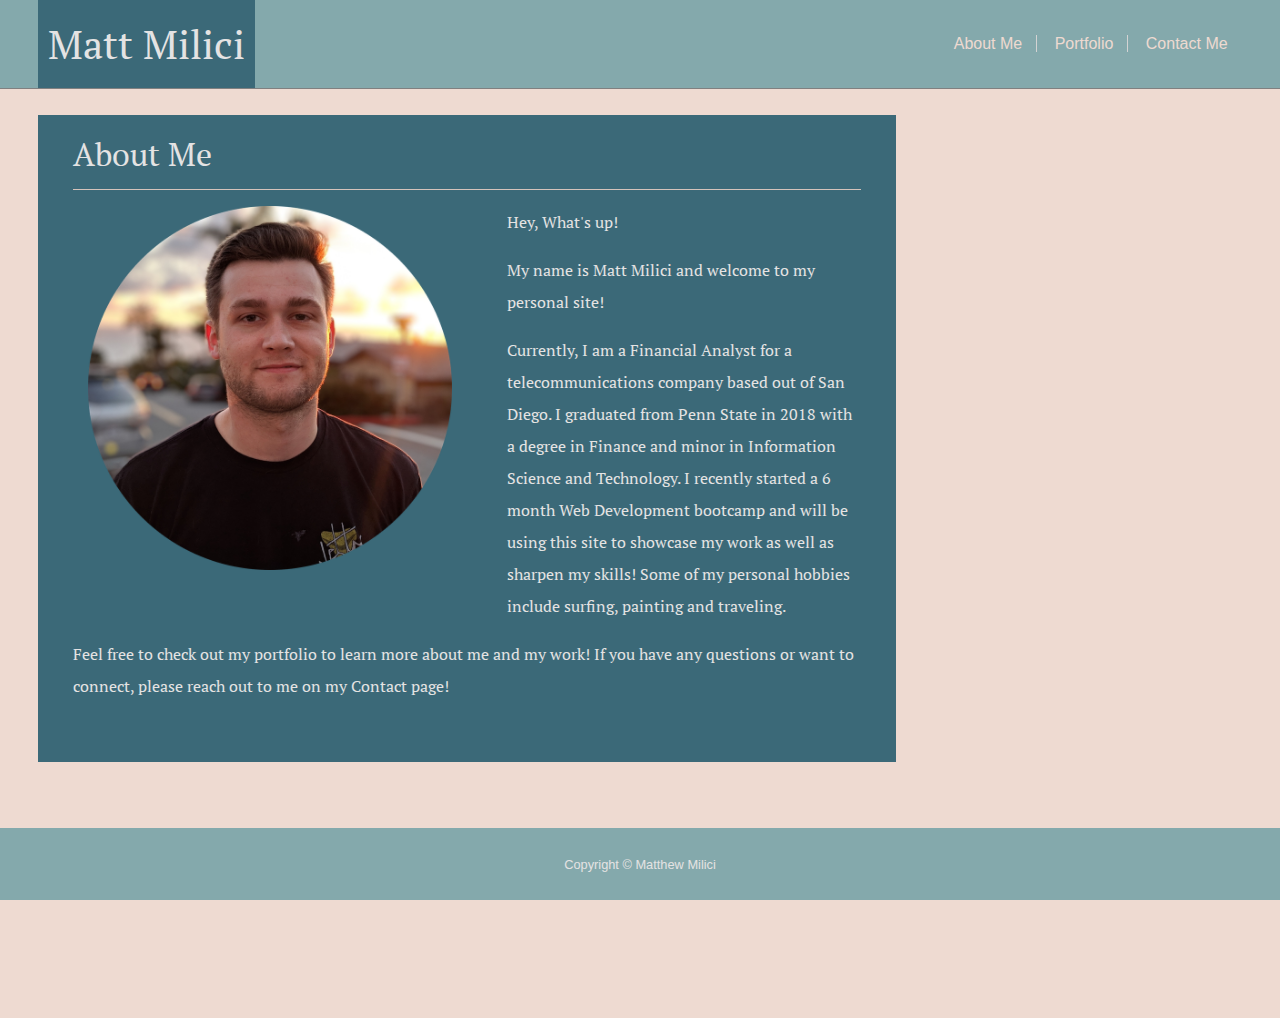
==== commit ca10b455: "added comments in html" ====
--- a/index.html
+++ b/index.html
@@ -14,12 +14,14 @@
 </head>
 
 <body>
+    <!-- The navbar and header. It will react to screen size. -->
     <div class="nav-div">
-        <nav class="navbar-nav navbar-expand-sm navbar-light">
+        <nav class="navbar-nav navbar-expand-sm navbar-light navy">
             <header class="text-center">
                 <h1>Matt Milici</h1>
             </header>
             <div class="nav-links">
+                <!-- links to each page on my site. -->
                 <ul class="nav-ul">
                     <a class="nav-item" href="index.html ">About Me</a>
                     <a class="nav-item" href="portfolio.html ">Portfolio</a>
@@ -29,7 +31,9 @@
         </nav>
     </div>
 
+    <!-- main content. Everypage is wrapped around a main with class page-div -->
     <main class="page-div">
+        <!-- Header the tells you what page you are on -->
         <header class="name">
             <h2>About Me</h2>
         </header>
@@ -37,7 +41,9 @@
         <div class="container">
             <article class="row">
                 <div class="col-12">
+                    <!-- profile img -->
                     <img class="profile-img float-left col-sm-12 col-md-6 col-lg-6" src="milici-profile-pic.png " alt="Matt Milici Profile " />
+                    <!-- Peronal Bio -->
                     <p>Hey, What's up!</p>
                     <p>My name is Matt Milici and welcome to my personal site!</p>
                     <p>
@@ -45,13 +51,14 @@
                         and will be using this site to showcase my work as well as sharpen my skills! Some of my personal hobbies include surfing, painting and traveling.
                     </p>
                     <p>
-                        Feel free to check out my portfolio to learn more about me and my work! If you have any questions or want to connect please reach out to me on my Contact page!
+                        Feel free to check out my portfolio to learn more about me and my work! If you have any questions or want to connect, please reach out to me on my Contact page!
                     </p>
                 </div>
             </article>
         </div>
     </main>
 
+    <!-- Sticky footer -->
     <footer id="sticky-footer" class="py-4 footer">
         <div class="container text-center">
             <small>Copyright &copy; Matthew Milici</small>
--- a/style.css
+++ b/style.css
@@ -60,7 +60,7 @@
 }
 
 .nav-item {
-    margin: auto 5px;
+    margin: auto;
 }
 
 nav,
@@ -74,6 +74,15 @@
     justify-content: space-between;
     align-items: center;
     align-content: space-between;
+}
+
+.nav-links a {
+    padding: 0 14px 0 13px;
+    border-right: 1px solid lightgray;
+}
+
+.nav-links a:last-child {
+    border-right: none;
 }
 
 
@@ -149,6 +158,10 @@
 /* ----------- Portfolio ---------- */
 
 @media only screen and (max-width: 768px) {
+    .nav-div {
+        margin: 0;
+        padding: 0 1%;
+    }
     main {
         margin-right: 0%;
         margin: 2% 1%;
@@ -173,32 +186,20 @@
 }
 
 @media screen and (max-width: 640px) {
-    /* ------------ navbar ---------------- */
+    .nav-div {
+        padding: 0;
+    }
+    .navy {
+        display: block;
+    }
     .nav-ul {
-        margin: auto;
-        padding: 1% 0;
+        padding: 0;
     }
     .nav-links {
         margin: auto;
-        justify-content: center;
-    }
-    .text-center {
-        display: block;
-    }
-    .nav-item {
-        display: inline;
-    }
-    .nav-div {
-        padding: 0;
-    }
-    /* ------------ navbar ---------------- */
-    body {
-        margin-left: 1%;
-        margin-right: 1%;
-    }
-}
-
-@media screen and (max-width: 575px) {
+        text-align: center;
+        width: 100%;
+    }
     header,
     .nav-ul {
         display: block;
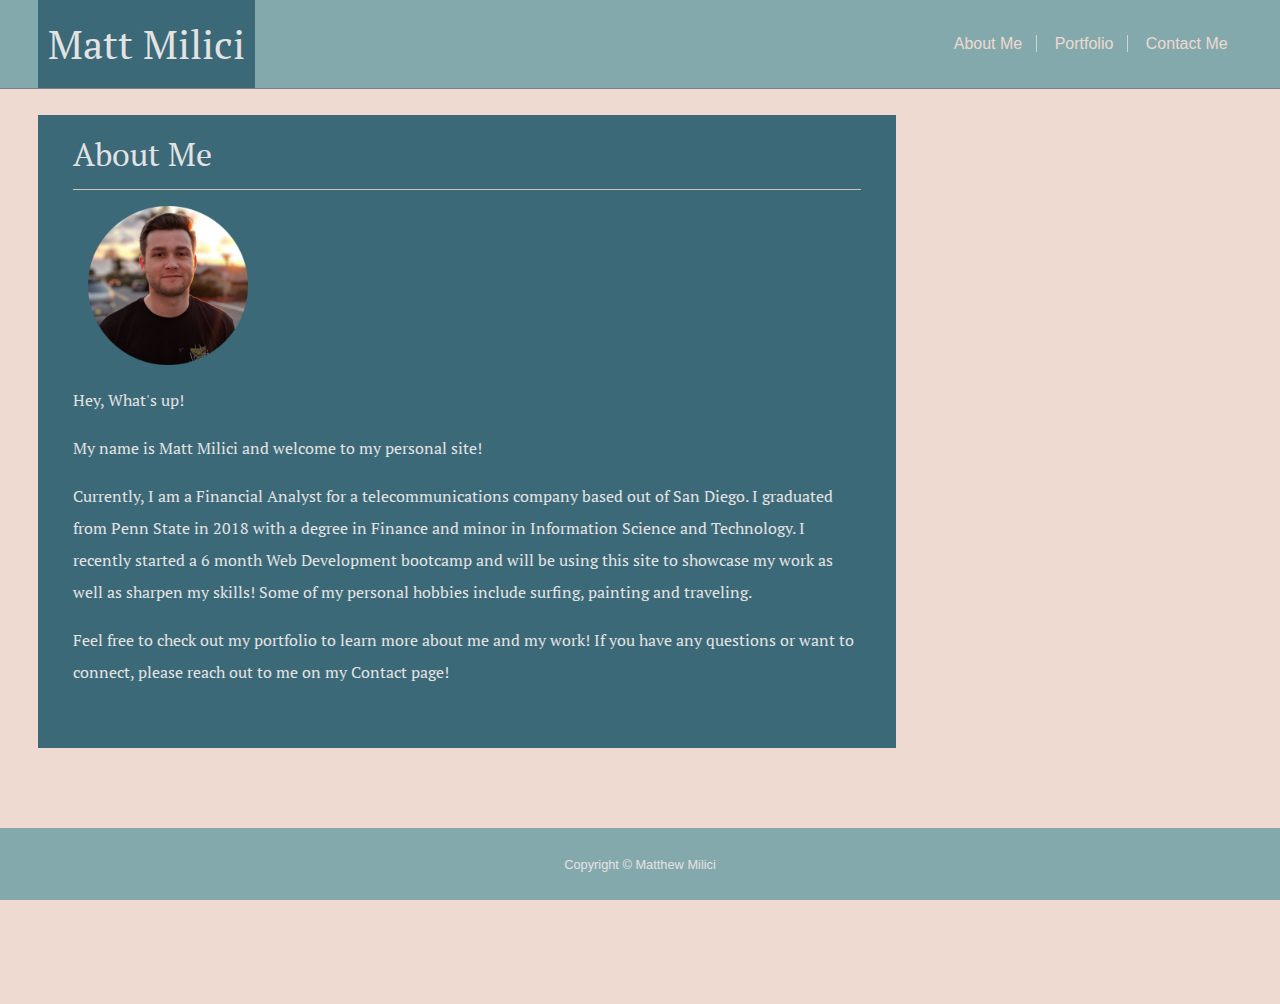
==== commit b31e9c2d: "added readme" ====
--- a/index.html
+++ b/index.html
@@ -40,9 +40,11 @@
         <hr />
         <div class="container">
             <article class="row">
-                <div class="col-12">
+                <div class="col-6">
                     <!-- profile img -->
                     <img class="profile-img float-left col-sm-12 col-md-6 col-lg-6" src="milici-profile-pic.png " alt="Matt Milici Profile " />
+                </div>
+                <div class="col-12">
                     <!-- Peronal Bio -->
                     <p>Hey, What's up!</p>
                     <p>My name is Matt Milici and welcome to my personal site!</p>
--- a/style.css
+++ b/style.css
@@ -154,6 +154,10 @@
     padding-bottom: 3%;
 }
 
+button {
+    background-color: #204051;
+}
+
 
 /* ----------- Portfolio ---------- */
 
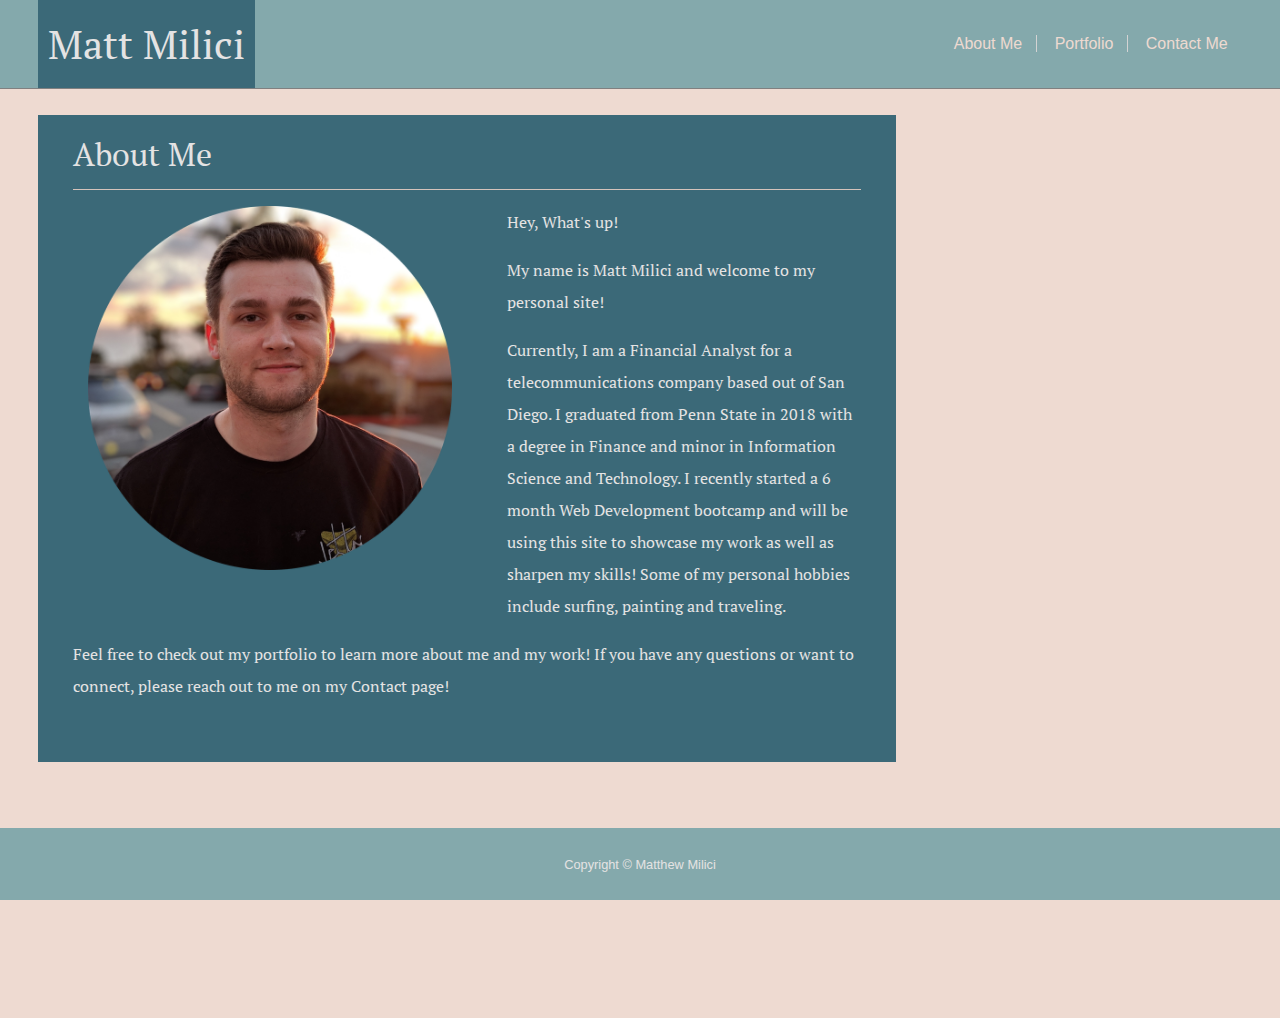
==== commit ef5baa08: "updated index" ====
--- a/index.html
+++ b/index.html
@@ -40,11 +40,9 @@
         <hr />
         <div class="container">
             <article class="row">
-                <div class="col-6">
+                <div class="col-12">
                     <!-- profile img -->
                     <img class="profile-img float-left col-sm-12 col-md-6 col-lg-6" src="milici-profile-pic.png " alt="Matt Milici Profile " />
-                </div>
-                <div class="col-12">
                     <!-- Peronal Bio -->
                     <p>Hey, What's up!</p>
                     <p>My name is Matt Milici and welcome to my personal site!</p>
